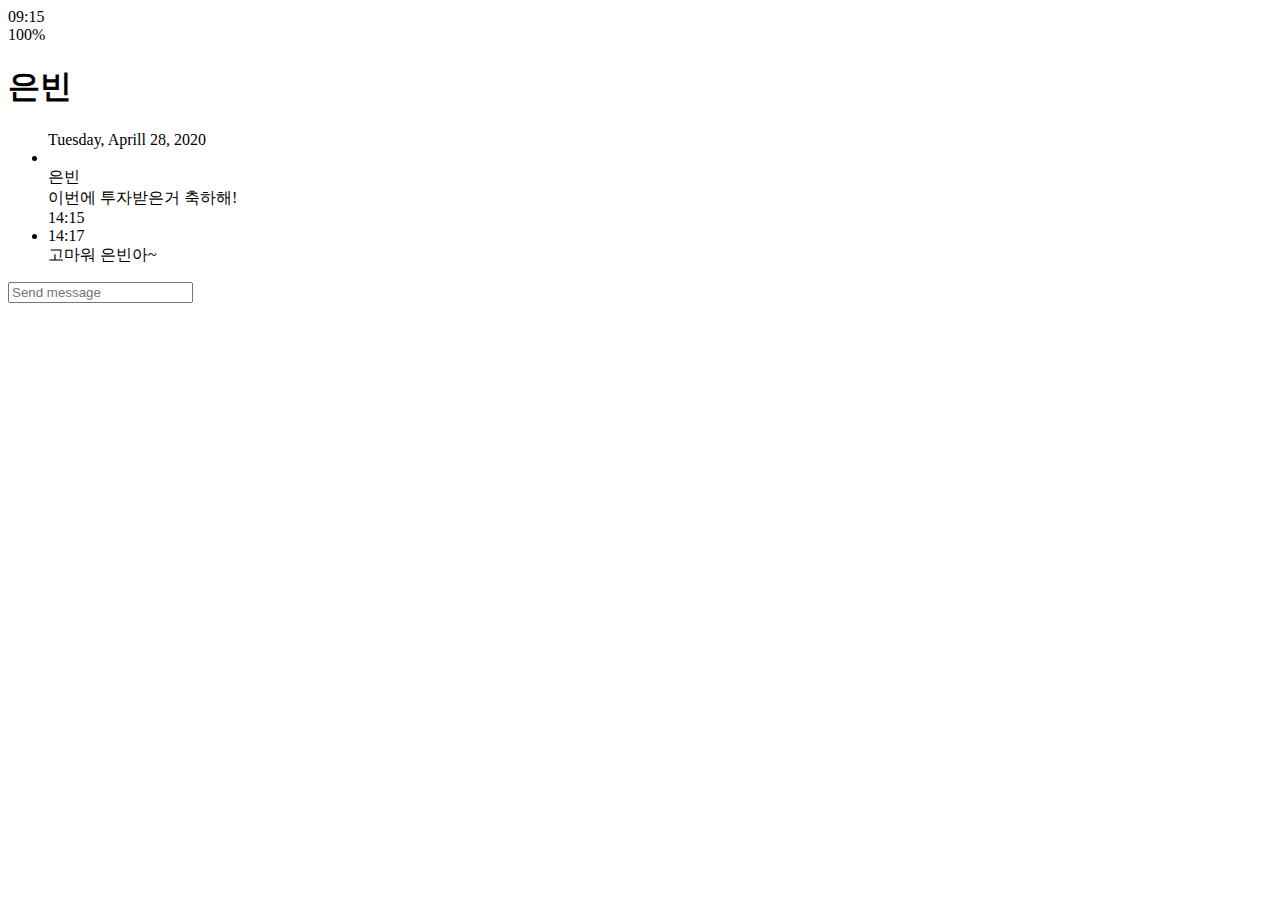
==== chat.html @ e5bcea18 "html css part1" ====
<!DOCTYPE html>
<html lang="en">
  <head>
    <meta charset="UTF-8" />
    <meta name="viewport" content="width=device-width, initial-scale=1.0" />
    <link
      rel="stylesheet"
      href="https://use.fontawesome.com/releases/v5.13.0/css/all.css"
      integrity="sha384-Bfad6CLCknfcloXFOyFnlgtENryhrpZCe29RTifKEixXQZ38WheV+i/6YWSzkz3V"
      crossorigin="anonymous"
    />
    <title>Chat | kakao clone</title>
  </head>
  <body>
    <div class="status-bar">
      <div class="status-bar__column">
        <span class="status-bar__clock">09:15</span>
      </div>
      <div class="status-bar__column">
        <i class="far fa-clock"></i>
        <i class="fas fa-volume-mute"></i>
        <i class="fas fa-ban"></i>
        <span class="status-bar__battery-level">100%</span>
        <i class="fas fa-battery-full"></i>
      </div>
    </div>
    <header class="header">
      <div class="header__header-column">
        <a href="index.html" class="header-back-btn">
          <i class="fas fa-arrow-left fa-2x"></i>
        </a>
        <h1 class="header__title">은빈</h1>
      </div>
      <div class="header__header-column">
        <span class="header__icon">
          <i class="fas fa-search"></i>
        </span>
        <div class="header__icon">
          <i class="fas fa-bars"></i>
        </div>
      </div>
    </header>
    <main class="chat">
      <ul class="chat__messages">
        <span class="chat__timestamp">Tuesday, Aprill 28, 2020</span>
        <li class="incoming-message message">
          <img src="images/avatar.png" alt="" class="g-avatar message-avatar" />
          <div class="message__content">
            <span class="message__author">은빈</span>
            <div class="message__bubble">이번에 투자받은거 축하해!</div>
          </div>
          <span class="message__timestamp">14:15</span>
        </li>
        <li class="incoming-message message">
          <span class="message__timestamp">14:17</span>
          <div class="message__content">
            <div class="message__bubble">고마워 은빈아~</div>
          </div>
        </li>
      </ul>
    </main>
    <div class="chat__write">
      <div class="chat__write-column">
        <i class="far fa-plus-square"></i>
      </div>
      <div class="chat__write-column">
        <input
          type="text"
          placeholder="Send message"
          class="chat__write-input"
        />
      </div>
      <div class="chat__write-column">
        <span class="chat__write-icon">
          <i class="far fa-smile-wink"></i>
        </span>
        <span class="chat__write-icon">
          <i class="fas fa-microphone"></i>
        </span>
      </div>
    </div>
  </body>
</html>
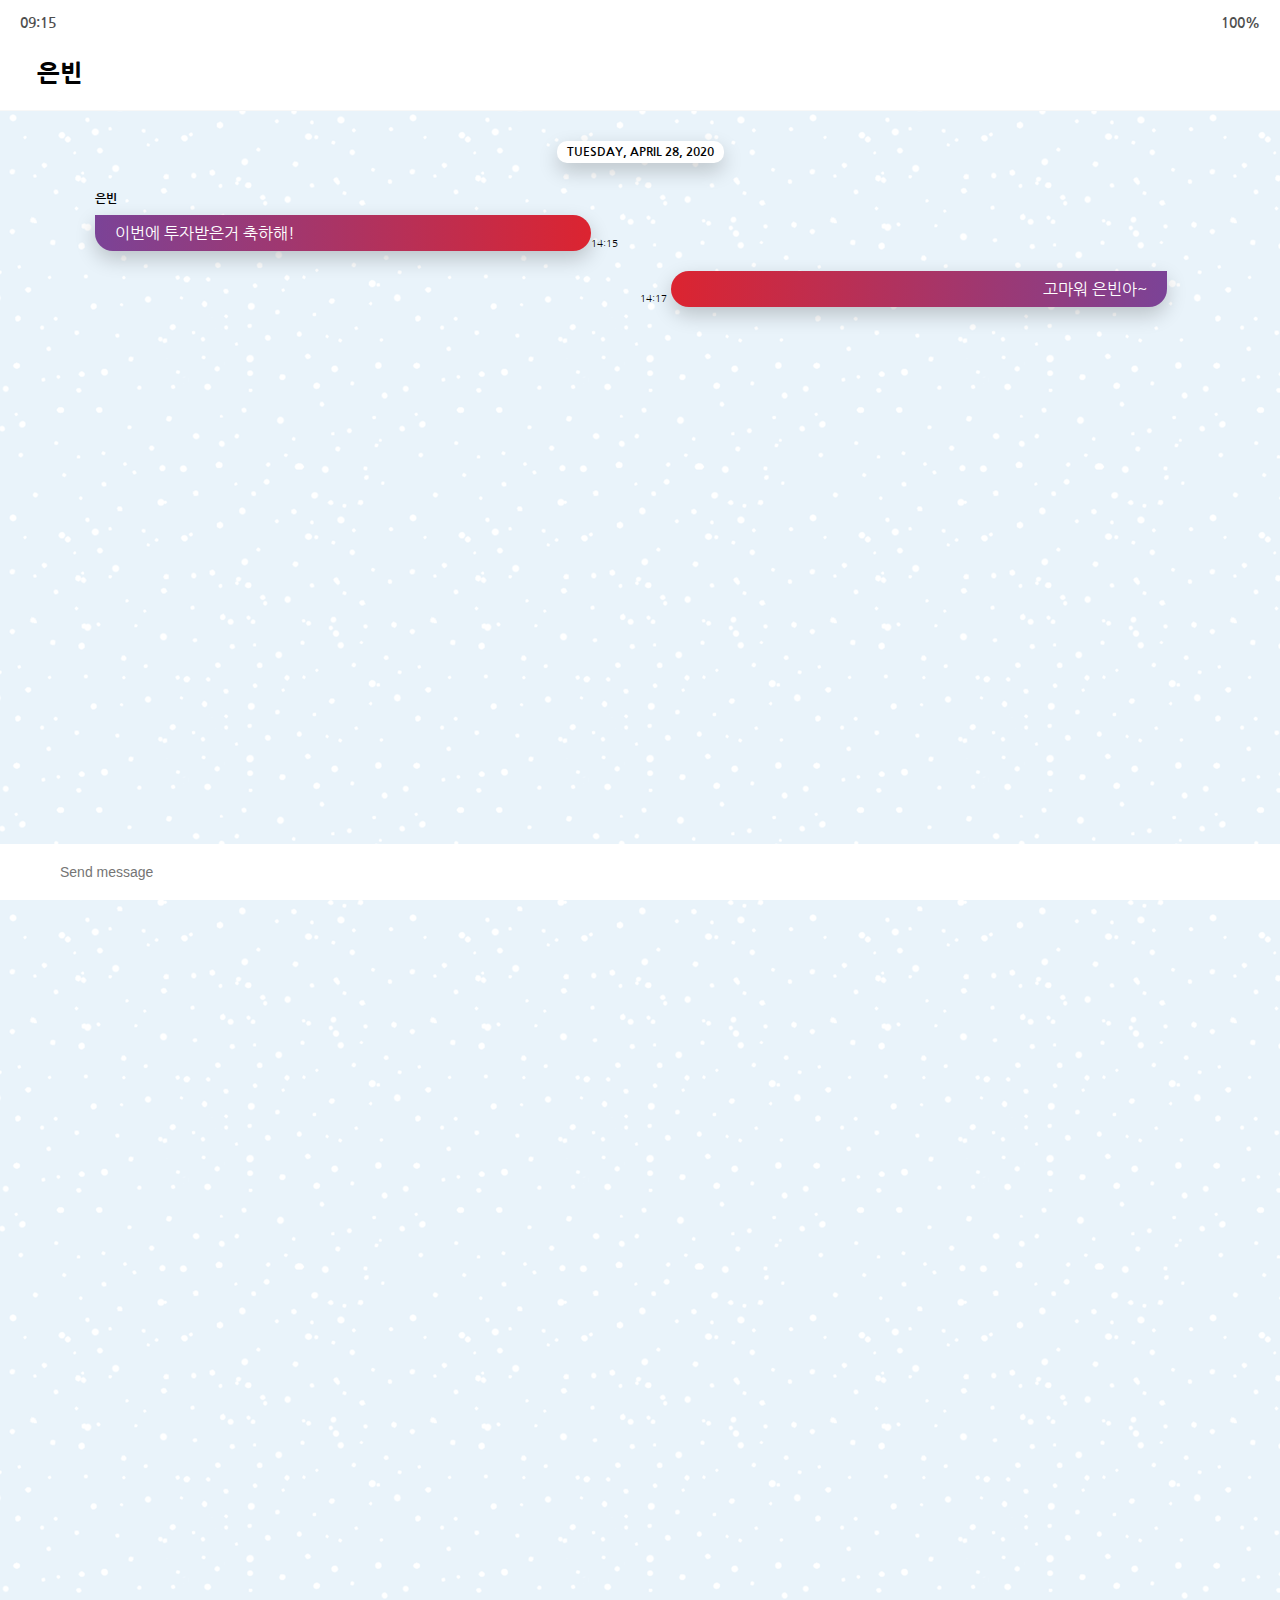
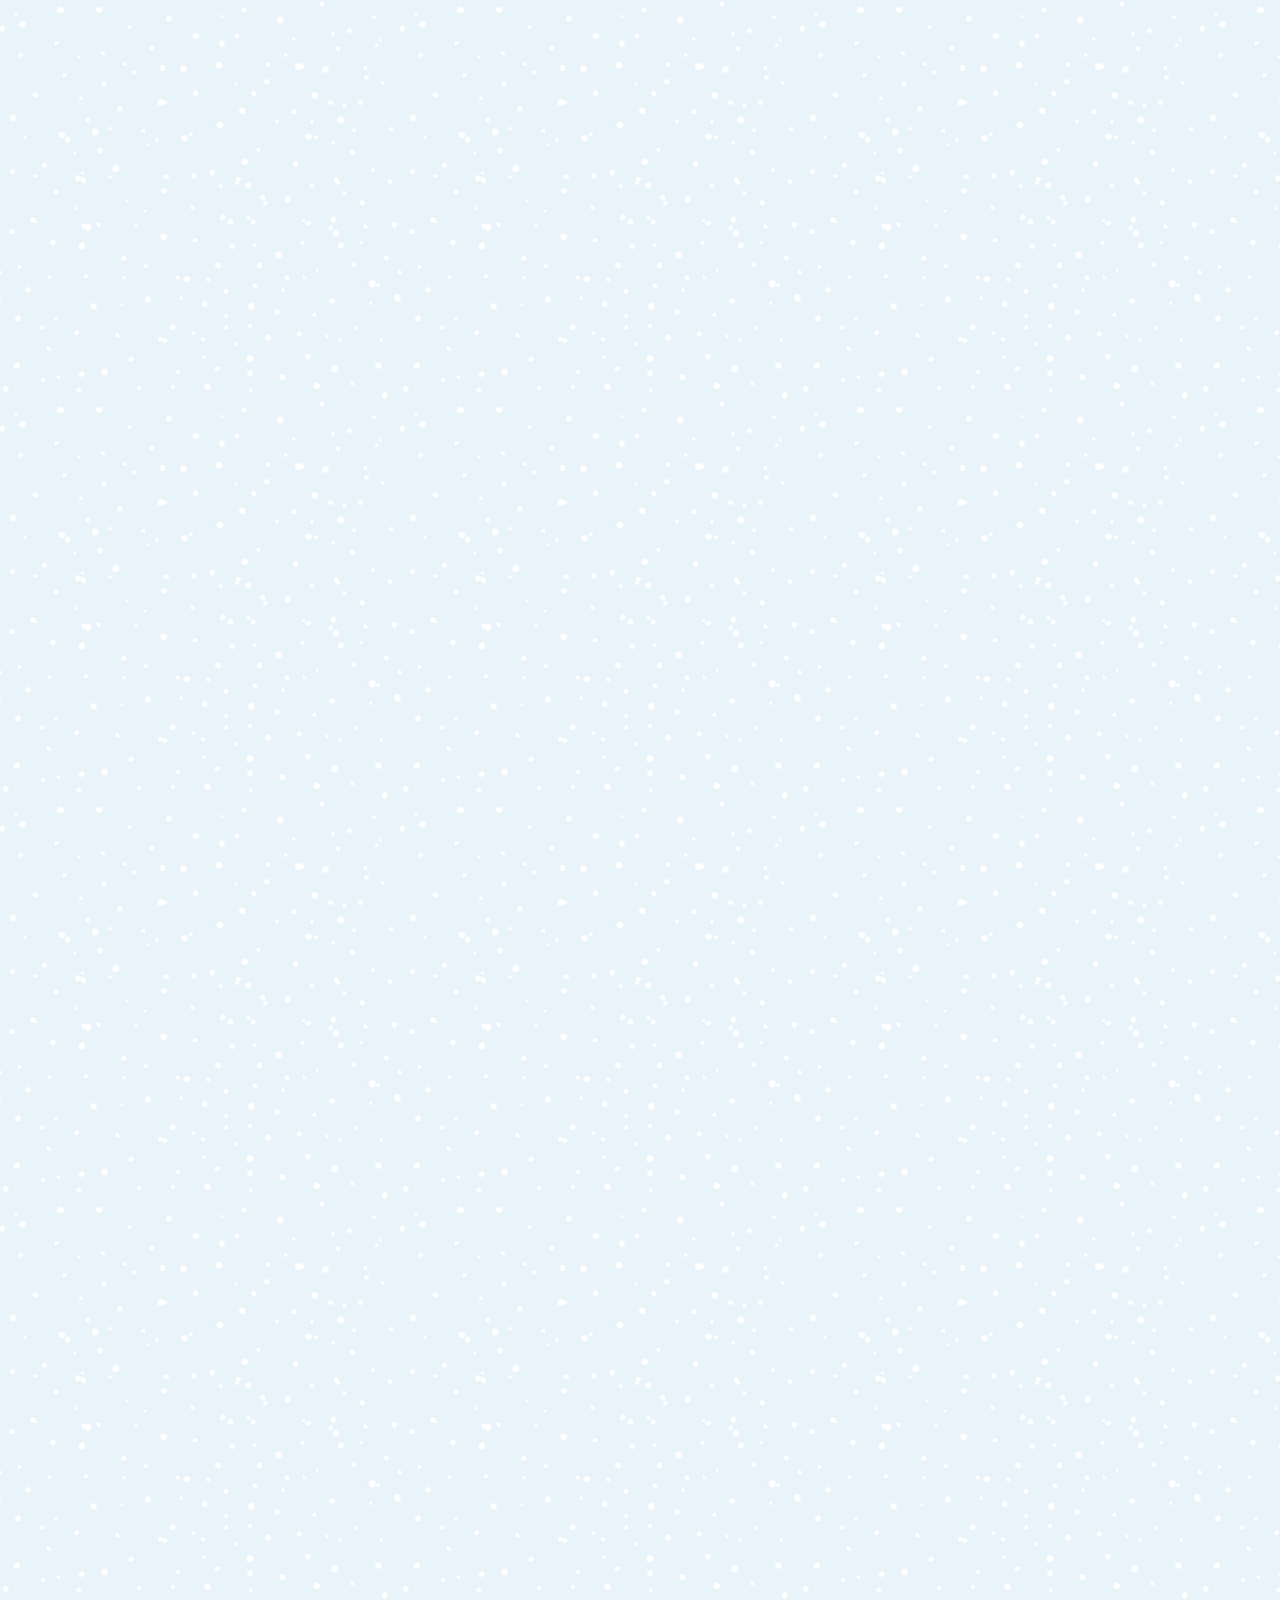
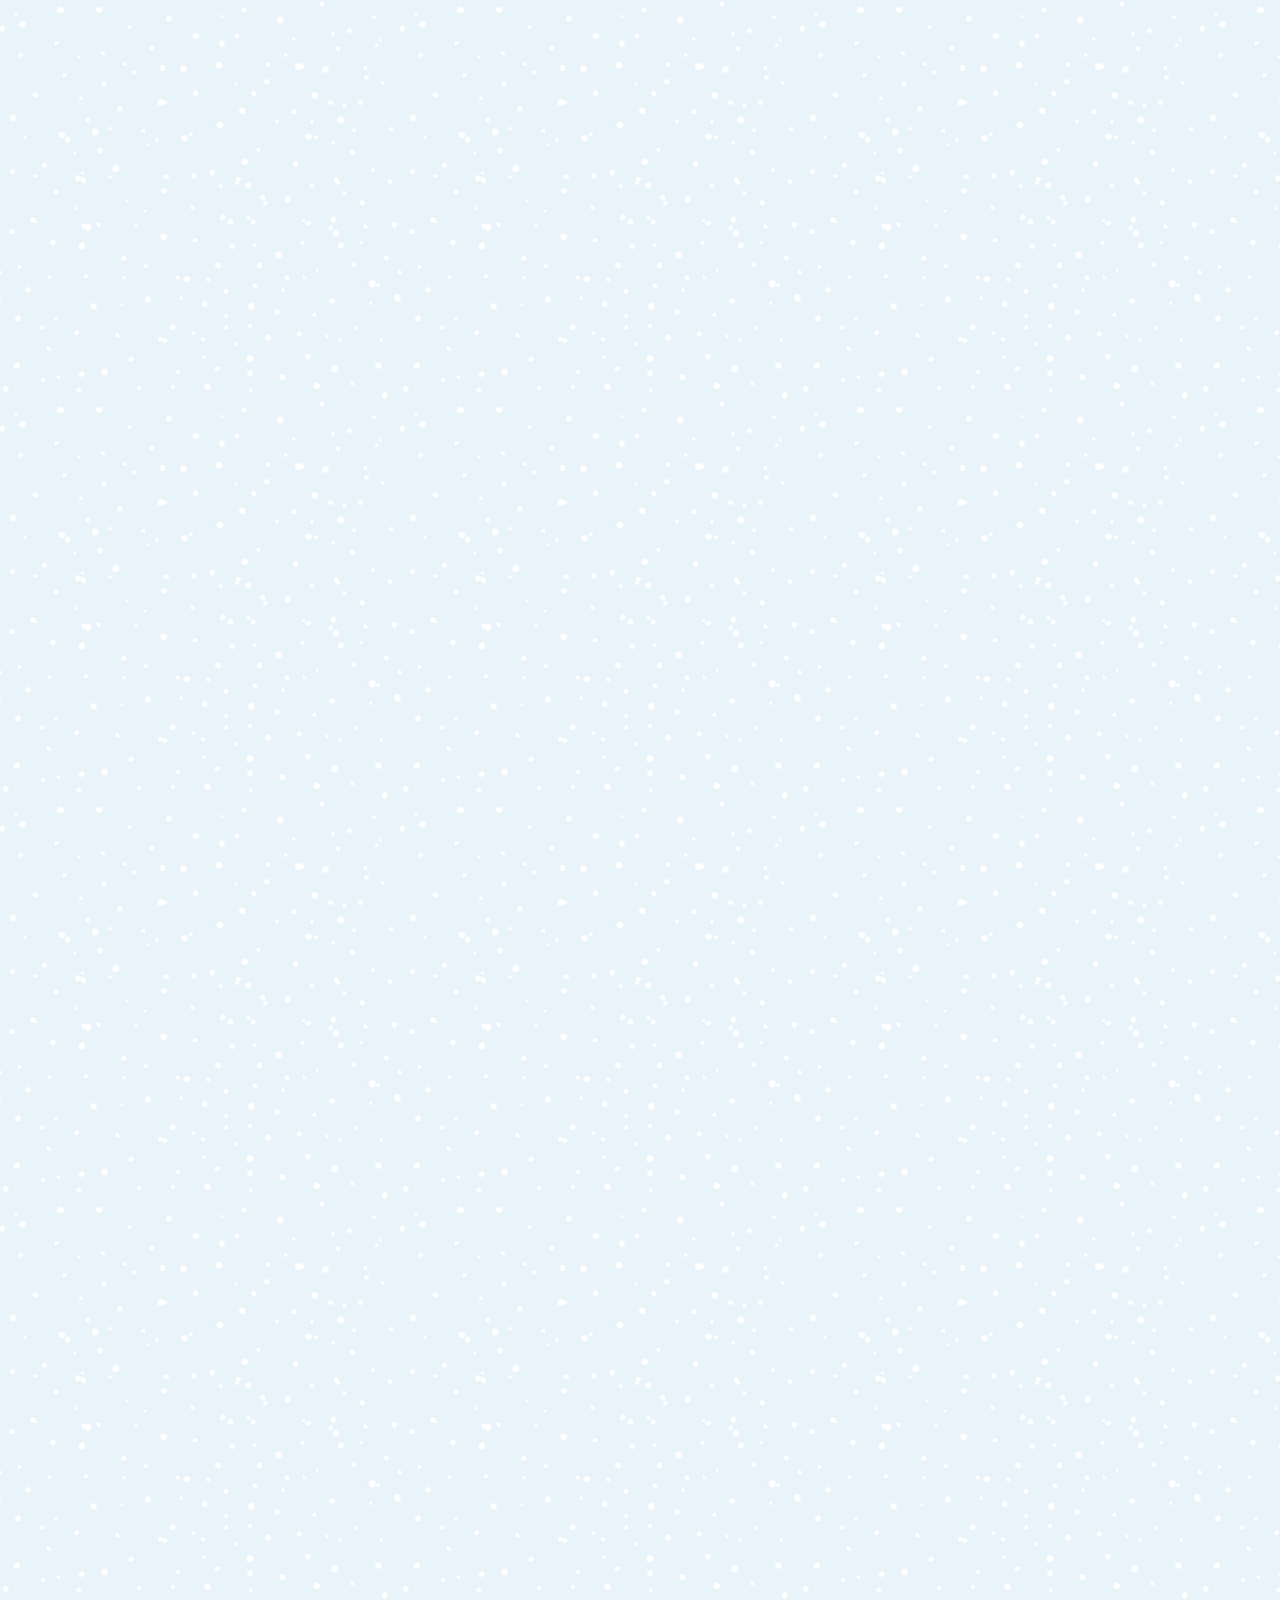
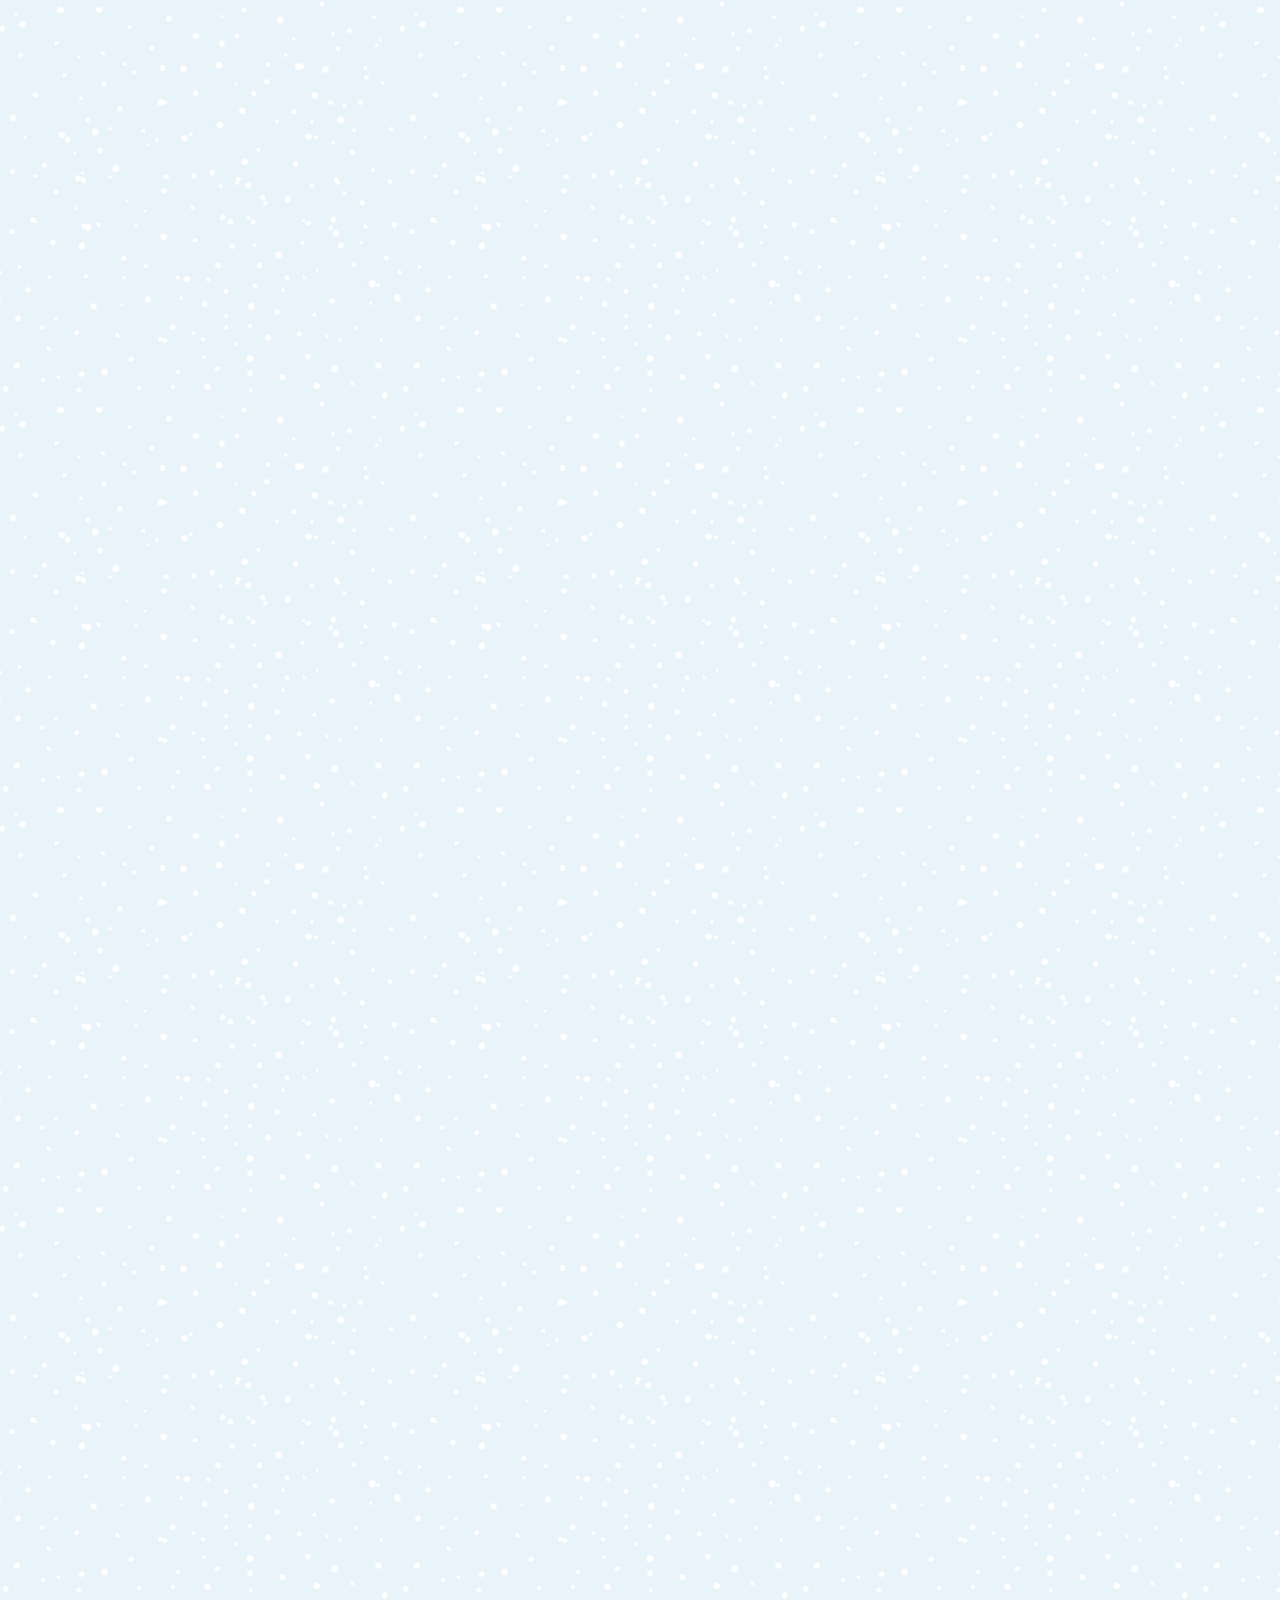
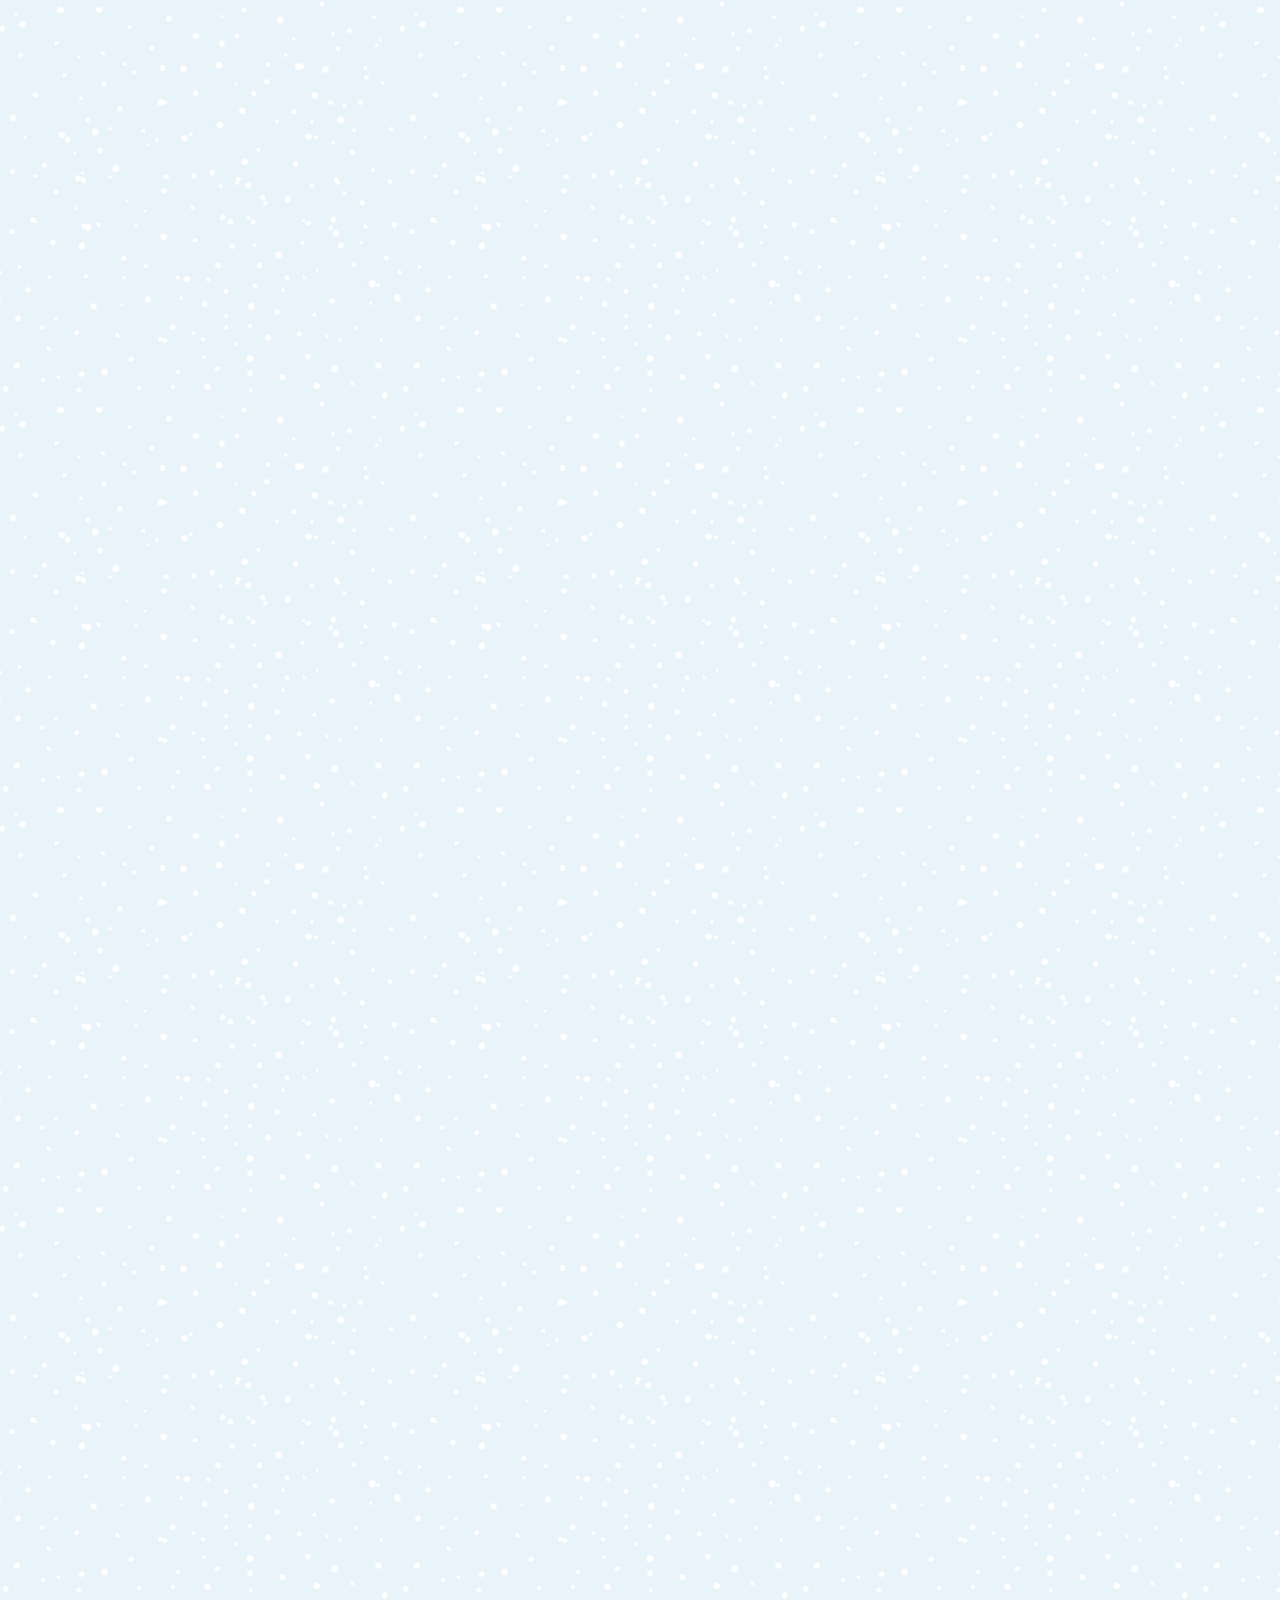
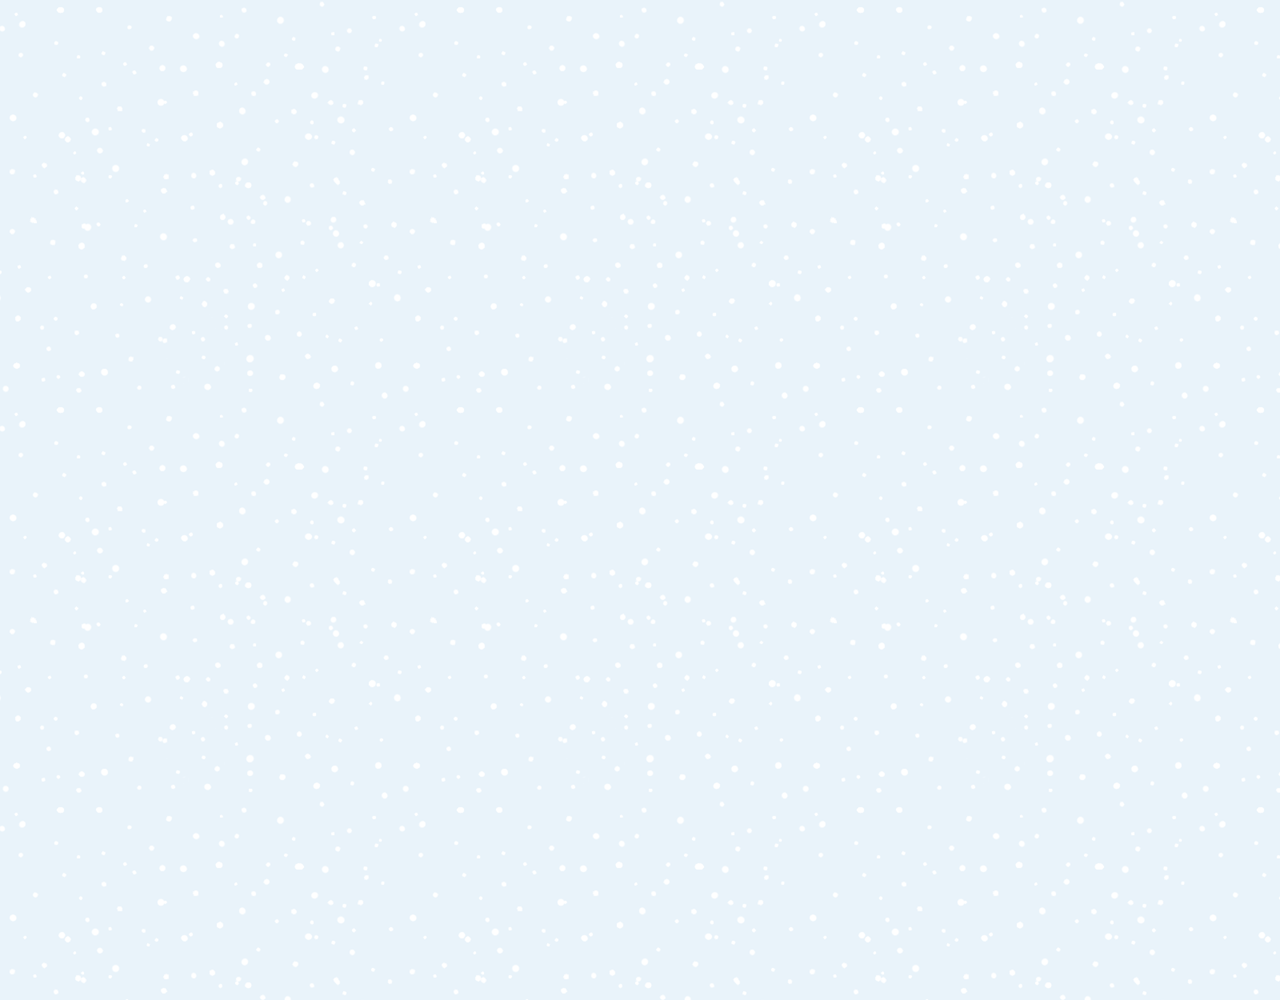
==== commit e2a5fbba: "last practice" ====
--- a/chat.html
+++ b/chat.html
@@ -9,68 +9,69 @@
       integrity="sha384-Bfad6CLCknfcloXFOyFnlgtENryhrpZCe29RTifKEixXQZ38WheV+i/6YWSzkz3V"
       crossorigin="anonymous"
     />
+    <link rel="stylesheet" href="css/styles.css" />
     <title>Chat | kakao clone</title>
   </head>
-  <body>
-    <div class="status-bar">
-      <div class="status-bar__column">
-        <span class="status-bar__clock">09:15</span>
-      </div>
-      <div class="status-bar__column">
-        <i class="far fa-clock"></i>
-        <i class="fas fa-volume-mute"></i>
-        <i class="fas fa-ban"></i>
-        <span class="status-bar__battery-level">100%</span>
-        <i class="fas fa-battery-full"></i>
-      </div>
-    </div>
-    <header class="header">
-      <div class="header__header-column">
-        <a href="index.html" class="header-back-btn">
-          <i class="fas fa-arrow-left fa-2x"></i>
-        </a>
-        <h1 class="header__title">은빈</h1>
-      </div>
-      <div class="header__header-column">
-        <span class="header__icon">
-          <i class="fas fa-search"></i>
-        </span>
-        <div class="header__icon">
-          <i class="fas fa-bars"></i>
+  <body class="chat-body">
+    <div class="header__wrapper">
+      <div class="status-bar">
+        <div class="status-bar__column">
+          <span class="status-bar__clock">09:15</span>
+        </div>
+        <div class="status-bar__column">
+          <i class="far fa-clock"></i>
+          <i class="fas fa-volume-mute"></i>
+          <i class="fas fa-ban"></i>
+          <span class="status-bar__battery-level">100%</span>
+          <i class="fas fa-battery-full"></i>
         </div>
       </div>
-    </header>
-    <main class="chat">
+      <header class="header">
+        <div class="header__header-column">
+          <a href="index.html" class="header__back-btn">
+            <i class="fas fa-arrow-left"></i>
+          </a>
+          <h1 class="header__title">은빈</h1>
+        </div>
+        <div class="header__header-column">
+          <span class="header__icon">
+            <i class="fas fa-search"></i>
+          </span>
+          <span class="header__icon">
+            <i class="fas fa-bars"></i>
+          </span>
+        </div>
+      </header>
+    </div>
+    <main class="chat-screen">
       <ul class="chat__messages">
-        <span class="chat__timestamp">Tuesday, Aprill 28, 2020</span>
+        <span class="chat__timestamp3">Tuesday, April 28, 2020</span>
         <li class="incoming-message message">
           <img src="images/avatar.png" alt="" class="g-avatar message-avatar" />
           <div class="message__content">
             <span class="message__author">은빈</span>
             <div class="message__bubble">이번에 투자받은거 축하해!</div>
           </div>
-          <span class="message__timestamp">14:15</span>
+          <span class="message__timestamp1">14:15</span>
         </li>
-        <li class="incoming-message message">
-          <span class="message__timestamp">14:17</span>
+        <li class="sent-message message">
+          <span class="message__timestamp2">14:17</span>
           <div class="message__content">
             <div class="message__bubble">고마워 은빈아~</div>
           </div>
         </li>
       </ul>
     </main>
-    <div class="chat__write">
-      <div class="chat__write-column">
+    <div class="chat__write-container">
+      <input
+        type="text"
+        placeholder="Send message"
+        class="chat__write chat__write-input"
+      />
+      <div class="chat__icon-left chat__icon">
         <i class="far fa-plus-square"></i>
       </div>
-      <div class="chat__write-column">
-        <input
-          type="text"
-          placeholder="Send message"
-          class="chat__write-input"
-        />
-      </div>
-      <div class="chat__write-column">
+      <div class="chat__icon-right chat__icon">
         <span class="chat__write-icon">
           <i class="far fa-smile-wink"></i>
         </span>
--- a/css/styles.css
+++ b/css/styles.css
@@ -0,0 +1,43 @@
+@import url("https://fonts.googleapis.com/css2?family=Nanum+Gothic:wght@400;600;800&display=swap");
+@import "reset.css";
+@import "status-bar.css";
+@import "header.css";
+@import "nav-bar.css";
+@import "friend.css";
+@import "friends.css";
+@import "find.css";
+@import "more.css";
+@import "settings.css";
+@import "chat.css";
+
+* {
+  box-sizing: border-box;
+}
+
+body {
+  background-color: white;
+  padding: 10px 20px;
+  color: #020202;
+  font-family: "Nanum Gothic", -apple-system, BlinkMacSystemFont, "Segoe UI",
+    Roboto, Oxygen, Ubuntu, Cantarell, "Open Sans", "Helvetica Neue", sans-serif;
+}
+
+a {
+  color: inherit;
+  text-decoration: none;
+}
+
+@keyframes fadein {
+  from {
+    opacity: 0;
+    transform: translateY(100px);
+  }
+  to {
+    opacity: 1;
+    transform: none;
+  }
+}
+
+main {
+  animation: fadein 1s ease-in-out;
+}
